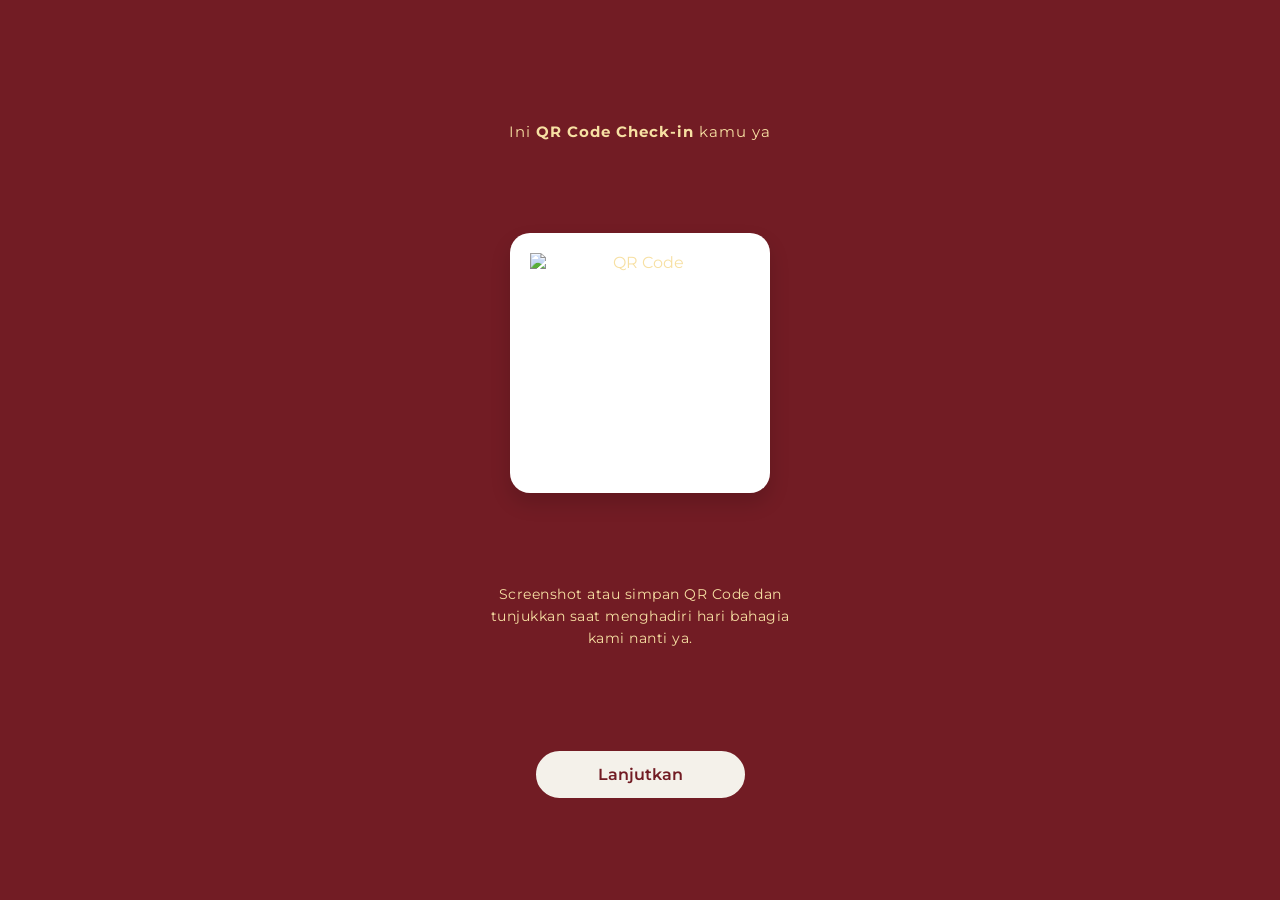
==== barcodetm.html @ 01ffb531 "Add files via upload" ====
<!DOCTYPE html>
<html lang="id">
<head>
    <meta charset="UTF-8">
    <meta name="viewport" content="width=device-width, initial-scale=1.0">
    <title>QR Code Check-in</title>

    <link rel="preconnect" href="https://fonts.googleapis.com">
    <link rel="preconnect" href="https://fonts.gstatic.com" crossorigin>
    <link href="https://fonts.googleapis.com/css2?family=Montserrat:wght@400;600;700&display=swap" rel="stylesheet">

    <link rel="stylesheet" href="css/style.css">
</head>
<body>

    <p class="qr-header">Ini <strong>QR Code Check-in</strong> kamu ya</p>

    <div class="qr-image-container">
        <img src="images/" alt="QR Code" class="qr-img">
    </div>

    <p class="qr-instruction">
        Screenshot atau simpan QR Code dan<br>
        tunjukkan saat menghadiri hari bahagia<br>
        kami nanti ya.
    </p>

    <a href="detail-acara.html" class="btn-lanjutkan">Lanjutkan</a>
    
</body>
</html>
---- css/style.css ----
@import url('https://fonts.googleapis.com/css2?family=Montserrat:wght@400;600&display=swap');

    @font-face {
        font-family: 'Amsterdam';
        src: url('../fonts/Amsterdam.ttf') format('truetype');
        font-weight: normal;
        font-style: normal;
    }
    @font-face {
        font-family: 'Rink';
        src: url('../fonts/Rink-Semibold.otf') format('opentype');
        src: url('../fonts/Rink-Light.otf') format('opentype');
    }

* {
    margin: 0;
    padding: 0;
    box-sizing: border-box;
}

body {
    background-color: #721c24;
    color: #f7e0a3;
    font-family: 'Montserrat', sans-serif;
    display: flex;
    flex-direction: column;
    align-items: center;
    justify-content: space-evenly;
    min-height: 100vh;
    text-align: center;
    padding: 40px 20px;
}

.header-section {
    margin-bottom: 20px;
}
.greeting {
    font-size: 0.85rem;
    letter-spacing: 2px;
    margin-top: -60px;
    margin-bottom: 40px;
    text-transform: uppercase;
    color: #F4F2E6;
}
.wedding-of {
    font-size: 1rem;
    font-weight: 550;
    margin-top: 90px;
    margin-bottom: -30px;
}

.names-section {
    font-family: 'Amsterdam', cursive;
    font-size: 4rem;
    line-height: 1.5;
    display: flex;
    flex-direction: column;
    align-items: center;
    margin-top: -10px;
}
.names-section .ampersand {
    font-family: 'Great Vibes', cursive;
    font-size: 3.5rem;
    margin-bottom: 30px;
}
.guest-section {
    margin-top: 40px;
}
.guest-name {
    font-size: 1rem;
    font-weight: 600;
    margin-bottom: 25px;
    letter-spacing: 1px;
    color: #F2F0E9;
}

.btn-masuk {
    background-color: transparent;
    color: #F4F2E6;
    border: 1px solid #f7e0a3;
    padding: 12px 60px;
    border-radius: 30px;
    font-size: 1rem;
    font-family: 'Montserrat', sans-serif;
    font-weight: 600;
    cursor: pointer;
    transition: all 0.3s ease;
    text-decoration: none;
    display: inline-block;
}
.btn-masuk:hover, .btn-masuk:active {
    background-color: #F2F0E9;
    color: #721c24;
}

.qr-header {
    font-size: 0.95rem;
    letter-spacing: 1px;
    margin-top: 20px;
}
.qr-image-container {
    background-color: #ffffff;
    padding: 20px;
    border-radius: 20px;
    box-shadow: 0 10px 20px rgba(0,0,0,0.15);
    margin: 30px 0;
}
.qr-img {
    width: 220px;
    height: 220px;
    object-fit: contain;
    display: block;
}
.qr-instruction {
    font-size: 0.85rem;
    line-height: 1.6;
    margin-bottom: 40px;
    letter-spacing: 0.5px;
}

.btn-lanjutkan {
    background-color: #f4f1ea;
    color: #721c24;
    padding: 12px 60px;
    border-radius: 30px;
    font-size: 1rem;
    font-family: 'Montserrat', sans-serif;
    font-weight: 600;
    text-decoration: none;
    cursor: pointer;
    transition: all 0.3s ease;
    display: inline-block;
    border: 2px solid #f4f1ea;
}
.btn-lanjutkan:hover, .btn-lanjutkan:active {
    background-color: transparent;
    color: #f4f1ea;
}

.profile-section {
    display: flex;
    flex-direction: column;
    align-items: center;
    justify-content: flex-start;
    min-height: 100vh;
    padding: 1vh 20px 40px 20px;
    text-align: center;
}
.bismillah {
    font-size: 1.6rem;
    margin-bottom: 50px !important;
}
.opening-text {
    font-size: 0.85rem;
    line-height: 1.6;
    margin-top: 10px;
    margin-bottom: 40px;
}
.bride-groom-container {
    width: 100%;
    margin-bottom: 20px;
}
.bride-name, .groom-name {
    font-family: 'Amsterdam', cursive;
    font-size: 2rem;
    font-weight: normal;
    line-height: 2;
    margin-bottom: 25px;
}
.parents-text {
    font-size: 0.8rem;
    margin-bottom: 20px;
}
.ampersand-divider {
    font-family: 'Great Vibes', cursive !important;
    font-size: 3rem;
    margin: 5px 0 15px 0;
}
.section-divider {
    width: 50%;
    border: none;
    border-top: 1px solid #f7e0a3;
    margin-top: 20px;
}

.event-section {
    display: flex;
    flex-direction: column;
    align-items: center;
    padding: 0 20px 30px 20px;
    margin-top: -235px;
    width: 100%;
}


.event-card-wrapper {
    border: 1px solid #f7e0a3;
    border-radius: 25px;
    padding: 8px;
    margin-bottom: 40px;
    width: 95%;
    max-width: 450px;
}


.event-card {
    background-color: #f4f1ea;
    border-radius: 19px;
    padding: 50px 25px;
    display: flex;
    flex-direction: column;
    align-items: center;
    text-align: center;
    color: #721c24;
}


.event-title {
    font-family: 'Great Vibes', cursive;
    font-size: 4rem;
    font-weight: normal;
    margin-bottom: 25px;
    line-height: 1;
}


.event-datetime {
    font-size: 0.90rem;
    font-weight: 600;
    line-height: 1.8;
    margin-bottom: 25px;
    letter-spacing: 0.5px;
}


.location-icon {
    width: 40px;
    height: 40px;
    margin-bottom: 15px;
}


.event-location {
    font-size: 0.70rem;
    font-weight: 600;
    line-height: 1.6;
    margin-bottom: 35px;
}


.btn-lokasi {
    background-color: #721c24;
    color: #f4f1ea;
    padding: 12px 35px;
    border-radius: 25px;
    text-decoration: none;
    font-size: 0.9rem;
    font-family: 'Montserrat', sans-serif;
    font-weight: 600;
    display: inline-block;
    transition: all 0.3s ease;
    border: 1px solid #721c24;
}


.btn-lokasi:hover, .btn-lokasi:active {
    background-color: #f4f1ea;
    color: #721c24;
}

.save-the-date-section {
    display: flex;
    flex-direction: column;
    align-items: center;
    padding: 20px;
    width: 100%;
}
.save-the-date-title {
    font-family: 'Great Vibes', cursive;
    font-size: 3rem;
    color: #f7e0a3;
    margin-bottom: 30px;
    font-weight: normal;
}
.countdown-container {
    display: flex;
    justify-content: center;
    gap: 40px;
    margin-bottom: 40px;
    color: #f4f1ea;
}
.countdown-item {
    display: flex;
    flex-direction: column;
    align-items: center;
}
.countdown-number {
    font-size: 3rem;
    font-weight: 700;
    line-height: 1;
    margin-bottom: 8px;
}
.countdown-label {
    font-size: 0.95rem;
    font-weight: 400;
    letter-spacing: 1px;
}
.video-container {
    width: 95%;
    max-width: 450px;
    height: 150px;
    border: 1px solid #f7e0a3;
    border-radius: 20px;
    display: flex;
    justify-content: center;
    align-items: center;
    margin-bottom: 15px;
    cursor: pointer;
    background-color: transparent;
}
.play-icon {
    width: 45px;
    height: 45px;
    transition: transform 0.3s ease;
}
.video-container:hover .play-icon{
    transform: scale(1.1);
}
.video-subtitle {
    font-size: 0.95rem;
    font-style: italic;
    color: #f4f1ea;
    margin-bottom: 30px;
}

.wishes-section {
    display: flex;
    flex-direction: column;
    align-items: center;
    padding: 20px;
    width: 100%;
    margin-bottom: 50px;
}
.chat-icon {
    width: 80px;
    height: 80px;
    margin-bottom: 15px;
}
.wishes-title {
    font-family: 'Montserrat', sans-serif;
    font-size: 1.1rem;
    text-align: center;
    color: #f4f1ea;
    font-weight: 500;
    line-height: 30px;
    margin-bottom: 25px;
    letter-spacing: 0.5px;
}
.wishes-title strong {
    color: #f7e0a3;
    font-weight: 700;
}
.wishes-form-container {
    width: 95%;
    max-width: 450px;
    border: 1px solid #f7e0a3;
    border-radius: 20px;
    padding: 35px 25px;
}
.wishes.form {
    display: flex;
    flex-direction: column;
    align-items: center;
}
.input-group {
    width: 100%;
    display: flex;
    flex-direction: column;
    align-items: center;
    margin-bottom: 25px;
}
.input-group label {
    color: #f4f1ea;
    font-size: 0.85rem;
    font-style: italic;
    margin-bottom: 12px;
    letter-spacing: 0.5px;
}
.input-group input {
    width: 100%;
    background-color: #f4f1ea;
    border: none;
    border-radius: 30px;
    padding: 15px 20px;
    font-family: 'Montserrat', sans-serif;
    color: #721c24;
    font-size: 0.95rem;
    box-sizing: border-box; 
}
.input-group textarea {
    width: 100%;
    background-color: #f4f1ea;
    border: none;
    border-radius: 15px;
    padding: 15px 20px;
    margin-bottom: 1px;
    font-family: 'Montserrat', sans-serif;
    color: #721c24;
    font-size: 0.95rem;
    resize: none;
    box-sizing: border-box;
}
.input-group input:focus, .input-group textarea:focus {
    outline: 2px solid #f7e0a3;
}
.btn-kirim {
    background-color: #f4f1ea;
    color: #721c24;
    border: 2px solid #f4f1ea;
    border-radius: 30px;
    padding: 12px 35px;
    font-family: 'Montserrat', sans-serif;
    font-weight: 700;
    font-size: 0.95rem;
    cursor: pointer;
    margin-top: 10px;
    transition: all 0.3s ease;
}
.btn-kirim:hover, .btn-kirim:active {
    background-color: transparent;
    color: #f4f1ea;
}
.wishes-list-section {
    display: flex;
    flex-direction: column;
    align-items: center;
    padding: 0 20px 40px 20px;
    width: 100%;
}
.wishes-display-box {
    width: 95%;
    max-width: 450px;
    height: 450px;
    background-color: #f4f1ea;
    border-radius: 20px;
    margin-bottom: 40px;
    margin-top: -40px;
    box-shadow: 0 8px 20px rgba(0,0,0,0.15); 
    overflow-y: auto;
    padding: 20px;
}
.btn-tampil-qr {
    background-color: transparent;
    color: #f7e0a3;
    border: 1px solid #f7e0a3;
    border-radius: 30px;
    padding: 12px 30px;
    font-family: 'Montserrat', sans-serif;
    font-weight: 600;
    font-size: 0.9rem;
    text-decoration: none;
    transition: all 0.3s ease;
}
.btn-tampil-qr:hover, .btn-tampil-qr:active {
    background-color: #f7e0a3;
    color: #721c24;
}


.wish-item {
    background-color: #ffffff;
    border-radius: 15px;
    padding: 15px;
    margin-bottom: 15px;
    box-shadow: 0 2px 5px rgba(0,0,0,0.05);
    text-align: left;
    animation: fadeIn 0.5s ease;
}

.wish-name {
    font-family: 'Montserrat', sans-serif;
    font-weight: 700;
    font-size: 0.9rem;
    color: #721c24;
    margin-bottom: 5px;
}

.wish-text {
    font-family: 'Montserrat', sans-serif;
    font-size: 0.85rem;
    color: #333333;
    line-height: 1.5;
}

.footer-brand {
    font-family: 'Rink', sans-serif;
    font-size: 0.85rem;
    color: #f7e0a3;
    margin-top: 100px;
    font-weight: 400;
    letter-spacing: 1px;
}
.footer-brand strong {
    font-family: 'Rink Semibold', sans-serif;
}
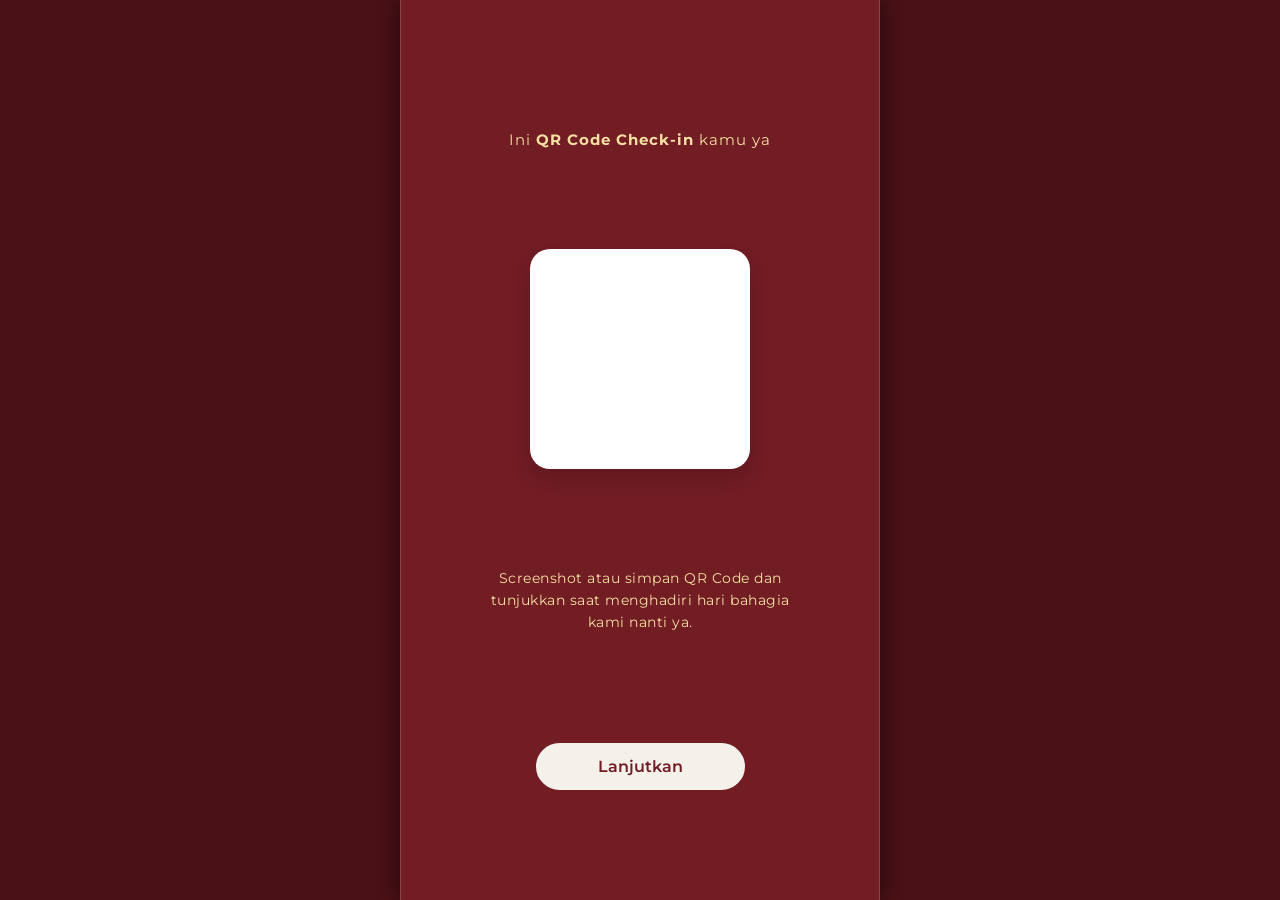
==== commit 485078b2: "Add files via upload" ====
--- a/barcodetm.html
+++ b/barcodetm.html
@@ -15,8 +15,9 @@
 
     <p class="qr-header">Ini <strong>QR Code Check-in</strong> kamu ya</p>
 
-    <div class="qr-image-container">
-        <img src="images/" alt="QR Code" class="qr-img">
+    <div class="qr-image-container" style="width: 220px; height: 220px; display: flex; justify-content: center; align-items: center; padding: 20px;">
+    <!-- Wadah barcode -->
+    <div id="qrcode"></div>
     </div>
 
     <p class="qr-instruction">
--- a/css/style.css
+++ b/css/style.css
@@ -142,8 +142,7 @@
     flex-direction: column;
     align-items: center;
     justify-content: flex-start;
-    min-height: 100vh;
-    padding: 1vh 20px 40px 20px;
+    padding: 60px 20px 20px 20px;
     text-align: center;
 }
 .bismillah {
@@ -162,13 +161,13 @@
 }
 .bride-name, .groom-name {
     font-family: 'Amsterdam', cursive;
-    font-size: 2rem;
+    font-size: 2.5rem;
     font-weight: normal;
     line-height: 2;
     margin-bottom: 25px;
 }
 .parents-text {
-    font-size: 0.8rem;
+    font-size: 0.7rem;
     margin-bottom: 20px;
 }
 .ampersand-divider {
@@ -187,9 +186,10 @@
     display: flex;
     flex-direction: column;
     align-items: center;
-    padding: 0 20px 30px 20px;
-    margin-top: -235px;
-    width: 100%;
+    padding: 10px 20px 30px 20px;
+    margin-top: 15px;
+    width: 100%;
+    box-sizing: border-box; 
 }
 
 
@@ -326,6 +326,18 @@
 .video-container:hover .play-icon{
     transform: scale(1.1);
 }
+
+
+.video-player {
+    width: 95%;
+    max-width: 420px;
+    border: 1px solid #f7e0a3;
+    border-radius: 15px;
+    margin-bottom: 20px;
+    box-shadow: 0 4px 15px rgba(0, 0, 0, 0.2);
+    box-sizing: border-box;
+}
+
 .video-subtitle {
     font-size: 0.95rem;
     font-style: italic;
@@ -502,4 +514,63 @@
 }
 .footer-brand strong {
     font-family: 'Rink Semibold', sans-serif;
+}
+
+
+@media only screen and (max-width: 480px) {
+    
+
+    .event-title {
+        font-size: 2.8rem; 
+    }
+
+
+ .event-section {
+        margin-top: 15px;
+    }
+
+
+    .event-card {
+        padding: 30px 15px; 
+    }
+
+
+    .countdown-container {
+        gap: 20px;
+    }
+    
+    .countdown-number {
+        font-size: 2.2rem;
+    }
+
+
+    .wishes-title {
+        font-size: 0.95rem;
+    }
+
+
+    .wishes-display-box {
+        height: 350px;
+    }
+}
+
+
+@media only screen and (min-width: 768px) {
+    
+    
+    html {
+        background-color: #4a1116; 
+        display: flex;
+        justify-content: center;
+    }
+
+   
+    body {
+        width: 100%;
+        max-width: 480px; 
+        margin: 0;
+        box-shadow: 0 0 20px rgba(0,0,0,0.6);
+        border-left: 1px solid rgba(247, 224, 163, 0.2);
+        border-right: 1px solid rgba(247, 224, 163, 0.2);
+    }
 }
